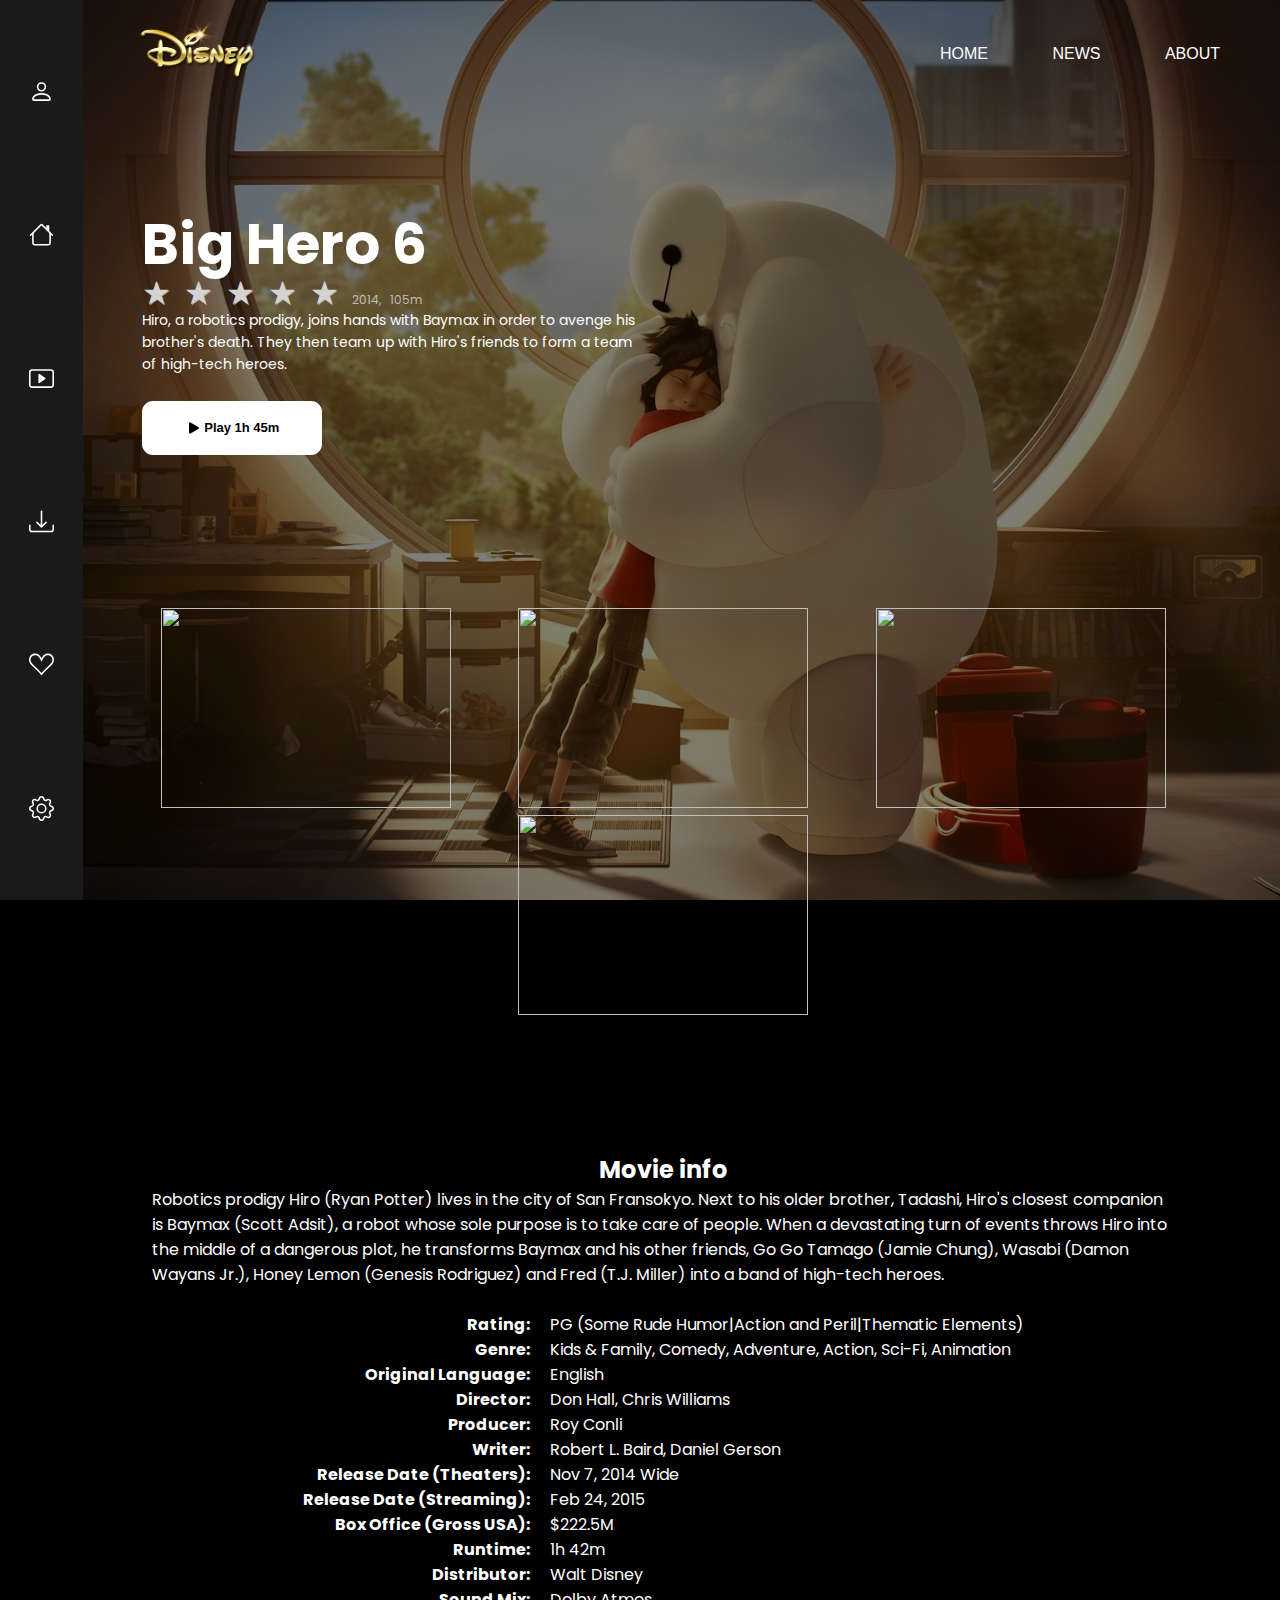
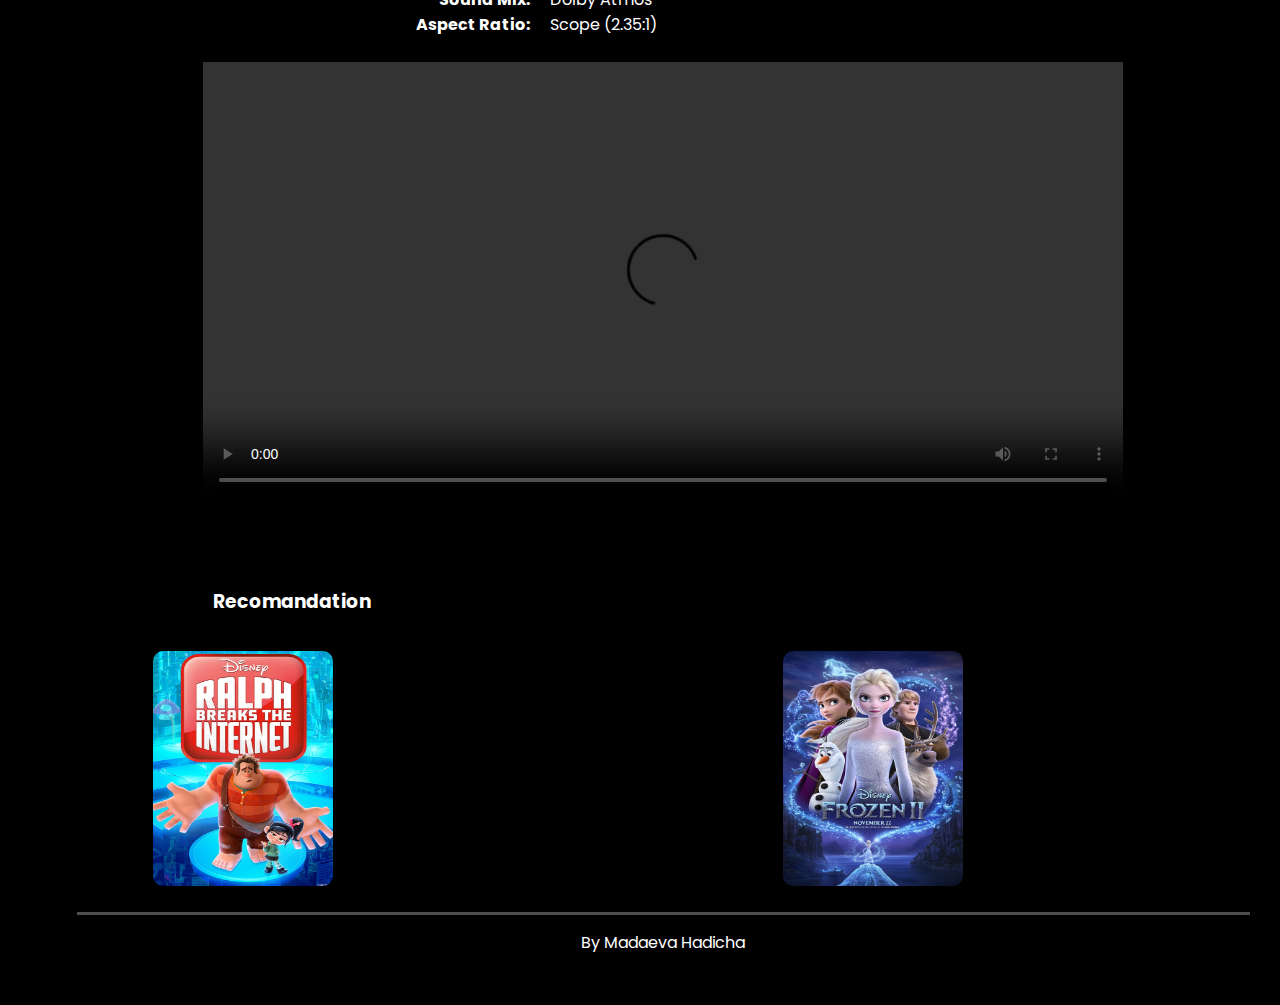
==== big_hero6.html @ 463ecde5 "Add files via upload" ====
<!DOCTYPE html>
<html lang="en">
  <head>
    <meta charset="UTF-8" />
    <meta http-equiv="X-UA-Compatible" content="IE=edge" />
    <meta name="viewport" content="width=device-width, initial-scale=1.0" />
    <link rel="preconnect" href="https://fonts.googleapis.com" />
    <link rel="preconnect" href="https://fonts.gstatic.com" crossorigin />
    <link
      href="https://fonts.googleapis.com/css2?family=Poppins:wght@300&display=swap"
      rel="stylesheet"
    />
    <link rel="stylesheet" href="style.css" />
    <title>Disney</title>
  </head>
  <body>
    <div class="container3">
      <div class="navbar">
        <a href="index.html"> <img class="logo" src="/images/logo3.png" /></a>
        <nav>
          <ul>
            <li><a href="#">HOME</a></li>
            <li><a href="#">NEWS</a></li>
            <li><a href="#">ABOUT</a></li>
          </ul>
        </nav>
      </div>
      <div class="sidebar">
        <div class="icons">
          <svg
            xmlns="http://www.w3.org/2000/svg"
            width="25"
            height="25"
            fill="currentColor"
            class="bi bi-person"
            viewBox="0 0 16 16"
          >
            <path
              d="M8 8a3 3 0 1 0 0-6 3 3 0 0 0 0 6zm2-3a2 2 0 1 1-4 0 2 2 0 0 1 4 0zm4 8c0 1-1 1-1 1H3s-1 0-1-1 1-4 6-4 6 3 6 4zm-1-.004c-.001-.246-.154-.986-.832-1.664C11.516 10.68 10.289 10 8 10c-2.29 0-3.516.68-4.168 1.332-.678.678-.83 1.418-.832 1.664h10z"
            />
          </svg>
        </div>
        <div class="icons">
          <svg
            xmlns="http://www.w3.org/2000/svg"
            width="25"
            height="25"
            fill="currentColor"
            class="bi bi-house"
            viewBox="0 0 16 16"
          >
            <path
              fill-rule="evenodd"
              d="M2 13.5V7h1v6.5a.5.5 0 0 0 .5.5h9a.5.5 0 0 0 .5-.5V7h1v6.5a1.5 1.5 0 0 1-1.5 1.5h-9A1.5 1.5 0 0 1 2 13.5zm11-11V6l-2-2V2.5a.5.5 0 0 1 .5-.5h1a.5.5 0 0 1 .5.5z"
            />
            <path
              fill-rule="evenodd"
              d="M7.293 1.5a1 1 0 0 1 1.414 0l6.647 6.646a.5.5 0 0 1-.708.708L8 2.207 1.354 8.854a.5.5 0 1 1-.708-.708L7.293 1.5z"
            />
          </svg>
        </div>
        <div class="icons">
          <svg
            xmlns="http://www.w3.org/2000/svg"
            width="25"
            height="25"
            fill="currentColor"
            class="bi bi-play-btn"
            viewBox="0 0 16 16"
          >
            <path
              d="M6.79 5.093A.5.5 0 0 0 6 5.5v5a.5.5 0 0 0 .79.407l3.5-2.5a.5.5 0 0 0 0-.814l-3.5-2.5z"
            />
            <path
              d="M0 4a2 2 0 0 1 2-2h12a2 2 0 0 1 2 2v8a2 2 0 0 1-2 2H2a2 2 0 0 1-2-2V4zm15 0a1 1 0 0 0-1-1H2a1 1 0 0 0-1 1v8a1 1 0 0 0 1 1h12a1 1 0 0 0 1-1V4z"
            />
          </svg>
        </div>
        <div class="icons">
          <svg
            xmlns="http://www.w3.org/2000/svg"
            width="25"
            height="25"
            fill="currentColor"
            class="bi bi-download"
            viewBox="0 0 16 16"
          >
            <path
              d="M.5 9.9a.5.5 0 0 1 .5.5v2.5a1 1 0 0 0 1 1h12a1 1 0 0 0 1-1v-2.5a.5.5 0 0 1 1 0v2.5a2 2 0 0 1-2 2H2a2 2 0 0 1-2-2v-2.5a.5.5 0 0 1 .5-.5z"
            />
            <path
              d="M7.646 11.854a.5.5 0 0 0 .708 0l3-3a.5.5 0 0 0-.708-.708L8.5 10.293V1.5a.5.5 0 0 0-1 0v8.793L5.354 8.146a.5.5 0 1 0-.708.708l3 3z"
            />
          </svg>
        </div>
        <div class="icons">
          <svg
            xmlns="http://www.w3.org/2000/svg"
            width="25"
            height="25"
            fill="currentColor"
            class="bi bi-suit-heart"
            viewBox="0 0 16 16"
          >
            <path
              d="m8 6.236-.894-1.789c-.222-.443-.607-1.08-1.152-1.595C5.418 2.345 4.776 2 4 2 2.324 2 1 3.326 1 4.92c0 1.211.554 2.066 1.868 3.37.337.334.721.695 1.146 1.093C5.122 10.423 6.5 11.717 8 13.447c1.5-1.73 2.878-3.024 3.986-4.064.425-.398.81-.76 1.146-1.093C14.446 6.986 15 6.131 15 4.92 15 3.326 13.676 2 12 2c-.777 0-1.418.345-1.954.852-.545.515-.93 1.152-1.152 1.595L8 6.236zm.392 8.292a.513.513 0 0 1-.784 0c-1.601-1.902-3.05-3.262-4.243-4.381C1.3 8.208 0 6.989 0 4.92 0 2.755 1.79 1 4 1c1.6 0 2.719 1.05 3.404 2.008.26.365.458.716.596.992a7.55 7.55 0 0 1 .596-.992C9.281 2.049 10.4 1 12 1c2.21 0 4 1.755 4 3.92 0 2.069-1.3 3.288-3.365 5.227-1.193 1.12-2.642 2.48-4.243 4.38z"
            />
          </svg>
        </div>
        <div class="icons">
          <svg
            xmlns="http://www.w3.org/2000/svg"
            width="25"
            height="25"
            fill="currentColor"
            class="bi bi-gear"
            viewBox="0 0 16 16"
          >
            <path
              d="M8 4.754a3.246 3.246 0 1 0 0 6.492 3.246 3.246 0 0 0 0-6.492zM5.754 8a2.246 2.246 0 1 1 4.492 0 2.246 2.246 0 0 1-4.492 0z"
            />
            <path
              d="M9.796 1.343c-.527-1.79-3.065-1.79-3.592 0l-.094.319a.873.873 0 0 1-1.255.52l-.292-.16c-1.64-.892-3.433.902-2.54 2.541l.159.292a.873.873 0 0 1-.52 1.255l-.319.094c-1.79.527-1.79 3.065 0 3.592l.319.094a.873.873 0 0 1 .52 1.255l-.16.292c-.892 1.64.901 3.434 2.541 2.54l.292-.159a.873.873 0 0 1 1.255.52l.094.319c.527 1.79 3.065 1.79 3.592 0l.094-.319a.873.873 0 0 1 1.255-.52l.292.16c1.64.893 3.434-.902 2.54-2.541l-.159-.292a.873.873 0 0 1 .52-1.255l.319-.094c1.79-.527 1.79-3.065 0-3.592l-.319-.094a.873.873 0 0 1-.52-1.255l.16-.292c.893-1.64-.902-3.433-2.541-2.54l-.292.159a.873.873 0 0 1-1.255-.52l-.094-.319zm-2.633.283c.246-.835 1.428-.835 1.674 0l.094.319a1.873 1.873 0 0 0 2.693 1.115l.291-.16c.764-.415 1.6.42 1.184 1.185l-.159.292a1.873 1.873 0 0 0 1.116 2.692l.318.094c.835.246.835 1.428 0 1.674l-.319.094a1.873 1.873 0 0 0-1.115 2.693l.16.291c.415.764-.42 1.6-1.185 1.184l-.291-.159a1.873 1.873 0 0 0-2.693 1.116l-.094.318c-.246.835-1.428.835-1.674 0l-.094-.319a1.873 1.873 0 0 0-2.692-1.115l-.292.16c-.764.415-1.6-.42-1.184-1.185l.159-.291A1.873 1.873 0 0 0 1.945 8.93l-.319-.094c-.835-.246-.835-1.428 0-1.674l.319-.094A1.873 1.873 0 0 0 3.06 4.377l-.16-.292c-.415-.764.42-1.6 1.185-1.184l.292.159a1.873 1.873 0 0 0 2.692-1.115l.094-.319z"
            />
          </svg>
        </div>
      </div>
      <div class="welcome2">
        <div class="text2">
          <h1>Big Hero 6</h1>
          <div class="someinf">
            <div class="rating-area">
              <input type="radio" id="star-5" name="rating" value="5" />
              <label for="star-5" title="Оценка «5»"></label>
              <input type="radio" id="star-4" name="rating" value="4" />
              <label for="star-4" title="Оценка «4»"></label>
              <input type="radio" id="star-3" name="rating" value="3" />
              <label for="star-3" title="Оценка «3»"></label>
              <input type="radio" id="star-2" name="rating" value="2" />
              <label for="star-2" title="Оценка «2»"></label>
              <input type="radio" id="star-1" name="rating" value="1" />
              <label for="star-1" title="Оценка «1»"></label>
            </div>
            <span>2014, 105m</span>
          </div>
          <p>
            Hiro, a robotics prodigy, joins hands with Baymax in order to avenge his brother's death. They then team up with Hiro's friends to form a team of high-tech heroes.
          </p>
          <button class="button button2" type="button">
            <svg
              xmlns="http://www.w3.org/2000/svg"
              width="20"
              height="20"
              fill="currentColor"
              class="bi bi-play-fill"
              viewBox="0 0 16 16"
            >
              <path
                d="m11.596 8.697-6.363 3.692c-.54.313-1.233-.066-1.233-.697V4.308c0-.63.692-1.01 1.233-.696l6.363 3.692a.802.802 0 0 1 0 1.393z"
              />
            </svg>
            <a href="#scroll"> Play 1h 45m</a>
          </button>
        </div>
      </div>
      <div class="gallery_container">
      <div class="gallery">
          <img src="https://www.endorexpress.net/wp-content/uploads/2015/02/BH6_Hiro_Taramashi_1.jpg" width="290" height="200" />
       
      </div>

      <div class="gallery">
      
          <img src="https://artfiles.alphacoders.com/101/101673.jpg" width="290" height="200" />
       
      </div>

      <div class="gallery">
       
          <img src="https://thedisneyblog.com/wp-content/uploads/2014/11/big-hero-6-concept-art.jpg" width="290" height="200" />
        </a>
      </div>

      <div class="gallery">
          <img src="https://aptracker.ru/_ld/275/86973040.jpg" width="290" height="200" />
      
      </div></div>
      <div class="video_block">
        <h2>Movie info</h2>
        <p>Robotics prodigy Hiro (Ryan Potter) lives in the city of San Fransokyo. Next to his older brother, Tadashi, Hiro's closest companion is Baymax (Scott Adsit), a robot whose sole purpose is to take care of people. When a devastating turn of events throws Hiro into the middle of a dangerous plot, he transforms Baymax and his other friends, Go Go Tamago (Jamie Chung), Wasabi (Damon Wayans Jr.), Honey Lemon (Genesis Rodriguez) and Fred (T.J. Miller) into a band of high-tech heroes.</p><br>
        <table border="0">
            <tr>
                <th>Rating:</th>
                <td>PG (Some Rude Humor|Action and Peril|Thematic Elements)</td>
            

            </tr>
            <tr>
                <th>Genre:</th>
                <td>Kids & Family, Comedy, Adventure, Action, Sci-Fi, Animation</td>

            </tr>
            <tr>
                <th>Original Language:</th>
                <td>English</td>
            </tr>
            <tr>
                <th>Director:</th>
                <td>Don Hall, Chris Williams</td>
            </tr>
            <tr>
                <th>Producer:</th>
                <td>Roy Conli</td>
            </tr>
            <tr>
                <th>Writer:	</th>
                <td>Robert L. Baird, Daniel Gerson</td>
            </tr>
            <tr>
                <th>Release Date (Theaters):</th>
                <td>Nov 7, 2014  Wide</td>
            </tr>
            <tr>
                <th>Release Date (Streaming):</th>
                <td>Feb 24, 2015</td>

            </tr>
            <tr>
                <th>Box Office (Gross USA):</th>
                <td>$222.5M</td>

            </tr>
            <tr>
                <th>Runtime:</th>
                <td>1h 42m</td>

            </tr>
            <tr>
                <th>Distributor: </th>
                <td>Walt Disney</td>
            </tr>
            <tr>
                <th>Sound Mix:</th>
                <td>Dolby Atmos</td>
            </tr>
            <tr>
                <th>Aspect Ratio:</th>
                <td>Scope (2.35:1)</td>
            </tr>
        </table><br>
      <video id="scroll" width="920" height="440" controls>
        <source src="/images/hero6.mp4" type="video/mp4">
       
      </video></div>
      <div class="row">
        <h3>Recomandation</h3><br>
        <div class="col">
         
          <div class="card card1"></div
            ></a>
            <div class="card card2"></div>
            <div class="card card3"></div>
            <div class="card card4"></div>
            <div class="card card5"></div>
         
        </div>
      </div>
      <hr />
      <footer>By Madaeva Hadicha</footer>
    </div>
  </body>
</html>
---- style.css ----
* {
  margin: 0;
  padding: 0;
  box-sizing: border-box;
}
body {
  background-color: #000;
  font-family: "Poppins", sans-serif;
  display: flex;
  justify-content: flex-end;
}
.container,
.container2,
.container3 {
  width: 94%;
  height: 100vh;
  padding-right: 30px;

  background-position: center;
  background-size: cover;
}
.containersign {
  width: 100%;
  color: #fff;
  height: 100vh;
  display: flex;
  padding: 25px;
  padding-left: 130px;
  justify-content: flex-start;
  align-items: center;
  background-position: center;
  background-size: cover;
}

.container {
  background-image: linear-gradient(rgba(0, 0, 0, 0.5), rgba(0, 0, 0, 0.5)),
    url("/images/crop.jpg");
}
.container2 {
  background-image: linear-gradient(rgba(0, 0, 0, 0.5), rgba(0, 0, 0, 0.5)),
    url("/images/backralph.jfif");
}
.container3 {
  background-image: linear-gradient(rgba(0, 0, 0, 0.5), rgba(0, 0, 0, 0.5)),
    url("/images/hero.jpg");
}
.containersign {
  background-image: linear-gradient(rgba(0, 0, 0, 0.155), rgba(0, 0, 0, 0.221)),
    url("/images/signback.jpg");
}
.navbar {
  height: 12%;
  display: flex;
  padding-left: 60px;
  align-items: center;
  font-family: "Montserrat", sans-serif;
}
.logo {
  width: 120px;
  cursor: pointer;
}

nav {
  flex: 1;
  padding-right: 30px;
  text-align: right;
}
nav ul li {
  list-style: none;
  display: inline-block;
  margin-left: 60px;
}
nav ul li a {
  text-decoration: none;
  font-style: 13px;
  color: #fff;
  transition: 0.35s;
}
nav ul li a:hover {
  transition: 0.4s;
  opacity: 1;
}
.sidebar {
  background-color: #1a1a1a;
  width: 6.5%;
  height: 100%;
  padding: 20px;
  position: fixed;
  color: #fff;
  top: 0;
  left: 0;
  display: flex;
  flex-direction: column;
  justify-content: space-around;
  align-items: center;
}
.icons {
  width: 50px;
  height: 50px;
  display: flex;
  justify-content: center;
  align-items: center;
  cursor: pointer;
  transition: 0.3s;
  border-radius: 8px;
}
svg {
  cursor: pointer;
}

.icons:hover {
  border-radius: 10px;
  background-color: rgba(255, 255, 255, 0.201);
}

.row {
  height: auto;
  padding: 16px;
  margin-top: 5%;
}
.row h3 {
  margin-left: 120px;
  color: #fff;
}
.col {
  display: flex;
  flex-wrap: wrap;
  justify-content: center;
}
.welcome {
  width: 100%;
  height: 50vh;
  text-align: center;
  display: flex;
  align-items: center;
  flex-direction: column;
  justify-content: center;
}
.welcome2 {
  background-color: none;
  width: 100%;
  height: 50vh;
  text-align: left;
  align-items: center;
  display: flex;
  padding-left: 65px;
}
.text {
  width: 68%;
  height: auto;
}
.text2 {
  width: 45%;
  height: auto;
  background-color: none;
  display: flex;
  justify-content: flex-start;
  flex-direction: column;
}

.welcome h1,
.welcome2 .text2 h1 {
  color: #fff;
  font-size: 3.5em;
  line-height: 65px;
}
.welcome p,
.welcome2 p {
  color: #fff;
  line-height: 22px;
  font-size: 14px;
}
.someinf {
  display: flex;
  align-items: flex-end;
}
span {
  opacity: 0.6;
  color: #fff;
  font-size: 12px;
  word-spacing: 6px;
}
.rating-area {
  overflow: hidden;
  width: 210px;
}
.rating-area:not(:checked) > input {
  display: none;
}
.rating-area:not(:checked) > label {
  float: right;
  width: 42px;
  padding: 0;
  cursor: pointer;
  font-size: 32px;
  line-height: 32px;
  color: lightgrey;
  text-shadow: 1px 1px #bbb;
}
.rating-area:not(:checked) > label:before {
  content: "★";
}
.rating-area > input:checked ~ label {
  color: gold;
  text-shadow: 1px 1px #c60;
}
.rating-area:not(:checked) > label:hover,
.rating-area:not(:checked) > label:hover ~ label {
  color: gold;
}
.rating-area > input:checked + label:hover,
.rating-area > input:checked + label:hover ~ label,
.rating-area > input:checked ~ label:hover,
.rating-area > input:checked ~ label:hover ~ label,
.rating-area > label:hover ~ input:checked ~ label {
  color: gold;
  text-shadow: 1px 1px goldenrod;
}
.rate-area > label:active {
  position: relative;
}
button,
.button2 {
  width: 180px;
  color: #000;
  font-size: 13px;
  padding: 14px;
  text-align: center;
  background-color: #fff;
  border: 3px solid #fff;
  border-radius: 11px;
  outline: none;
  margin-top: 26px;
  font-weight: 600;
}
li button {
  width: 110px;
  color: #000;
  font-size: 14px;
  padding: 11px;
  text-align: center;
  border: 3px solid #cab04e;
  color: #fff;
  background-color: #cab04e;
  transition: 0.5s;
  border-radius: 10px;
  outline: none;
  margin-top: 26px;
  font-weight: 600;
}
.button2 {
  display: flex;
  align-items: center;
  justify-content: center;
}
button a {
  text-decoration: none;
  color: #000;
}
button:hover {
  border: 3px solid #fff;
  color: #fff;
  background-color: rgba(255, 255, 255, 0.335);
  transition: 0.5s;
}
button:hover a {
  color: #fff;
  transition: 0.6s;
}
li button:hover {
  background-color: #b09943;
  border: 3px solid #b09943;
}
.gallery_container {
  margin: 50px;
  display: flex;
  flex-wrap: wrap;
  justify-content: space-around;
}
.video_block {
  width: 100%;
  height: auto;
  padding: 80px 75px 10px 75px;
  display: flex;
  flex-direction: column;
  align-items: center;
  justify-content: center;

  color: #fff;
}

table {
  color: #fff;
  border-spacing: 20px 0;
}
th {
  text-align: right;
}
.card {
  min-width: 180px;
  min-height: 235px;
  cursor: pointer;
  border-radius: 10px;
  margin: 10px 15px;
  display: inline-block;
  background-size: 100% 100%;
  background-position: center;
  box-sizing: border-box;
  transition: 0.4s;
}
.card:hover {
  box-shadow: rgba(240, 217, 14, 0.552) 0px 0px 0px 3px;
  transform: scale(1.1);
  transition: 0.4s;
}
.card1 {
  background-image: url(/images/ralph.jpeg);+
}
.card2 {
  background-image: url(/images/toystory.jpeg);
}
.card3 {
  background-image: url(/images/raya.jpg);
}
.card4 {
  background-image: url(/images/frozen.jpg);
}
.card5 {
  background-image: url(/images/zootopi.jpg);
}
.card6 {
  background-image: url(/images/encanto.jpg);
}
.card7 {
  background-image: url(/images/big_her.jpg);
}
.card8 {
  background-image: url(/images/brave.jpg);
}
.card9 {
  background-image: url(/images/beauty.jpg);
}
.card10 {
  background-image: url(/images/king.jpg);
}
.card11 {
  background-image: url(/images/tangled.webp);
}
.card12 {
  background-image: url(/images/smk.jpg);
}
.card13 {
  background-image: url(/images/tiana.jpg);
}
.card14 {
  background-image: url(/images/Bolt_Poster.webp);
}
.card15 {
  background-image: url(/images/pinokio.jpeg);
}
.card16 {
  background-image: url(/images/moana.jpg);
}
.card17 {
  background-image: url(/images/cindrella.jpg);
}
.card18 {
  background-image: url(/images/Aladin.jpg);
}
h5 {
  color: #fff;
  text-shadow: 0 0 5px #999;
}
.card p {
  text-shadow: 0 0 15px #000;
  font-size: 9px;
}
hr {
  width: 100%;
  height: 3px;
  border: none;
  background-color: rgba(255, 255, 255, 0.306);
}
footer {
  width: 100%;
  height: 10vh;
  color: #fff;
  text-align: center;
  padding: 15px;
}
.signbox {
  width: 100%;
  height: 100%;

  background: rgba(246, 241, 241, 0.1);
  border-radius: 16px;
  box-shadow: 0 4px 30px rgba(0, 0, 0, 0.1);
  backdrop-filter: blur(4.3px);
  -webkit-backdrop-filter: blur(4.3px);
  border: 1px solid rgba(246, 241, 241, 0.29);
}
form {
  width: 100%;
  height: 100%;
  position: relative;
  background-color: none;
  top: -100%;
  padding: 55px;
  display: flex;
  flex-direction: column;
}
form h2 {
  margin-top: 40px;
  text-align: center;
}
form input {
  height: 50px;
  color: #fff;
  padding: 10px;
  font-size: 14px;
  background-color: transparent;
  border-radius: 4px;
  box-shadow: 0 4px 30px rgba(0, 0, 0, 0.1);
  backdrop-filter: blur(4.3px);
  -webkit-backdrop-filter: blur(4.3px);
  border: 1px solid rgba(246, 241, 241, 0.539);
}
::placeholder {
  color: #fff;
  opacity: 0.4;
  letter-spacing: 1px;
  font-size: 14px;
}
form input[type="button"] {
  background: rgba(246, 241, 241, 0.362);
  font-size: 15px;
}
.signbtn:hover {
  background: rgba(246, 241, 241, 0.603);
  font-size: 15px;
}
form input:focus {
  outline: none;
}
form a {
  color: #fff;
}
.bottomlink {
  width: 100%;
  display: flex;
  justify-content: space-between;
  padding: 5px;
}

.main {
  padding: 10px;
  width: 50%;
  height: 90%;
  background-color: none;
}
@media only screen and (max-width: 420px) {
  .container,
  .container2 {
    width: 100%;
    padding-right: 0;
  }

  .welcome h1 {
    font-size: 2em;
  }
  .welcome2 {
    padding-left: 40px;
  }
  .navbar {
    padding-left: 40px;
  }
  .logo {
    width: 90px;
  }
  nav {
    display: none;
  }
  .text2 {
    width: 100%;
  }
  .welcome2 .text2 h1 {
    font-size: 2em;
  }
  .gallery_container .gallery img {
    width: 120px;
    height: 90px;
  }
  .video_block {
    padding: 20px 40px;
  }
  .video_block h2 {
    font-size: 22px;
  }
  .video_block p {
    font-size: 13px;
  }
  table {
    font-size: 13px;
  }
  video {
    width: 300px;
    height: 200px;
  }
  .sidebar {
    width: 100%;
    height: 8%;
    flex-direction: row;
    top: 92%;
    background-color: 1a1a1a;

    left: 0;
  }
}

@media only screen and (max-width: 750px) {
  .container,
  .container2,
  .container3 {
    width: 100%;

    padding-right: 20px;
  }
  .welcome h1 {
    font-size: 2.5em;
    line-height: 44px;
  }

  .sidebar {
    padding: 30px;
  }
  .text2 {
    width: 100%;
  }
  video {
    width: 350px;
    height: 320px;
  }
}
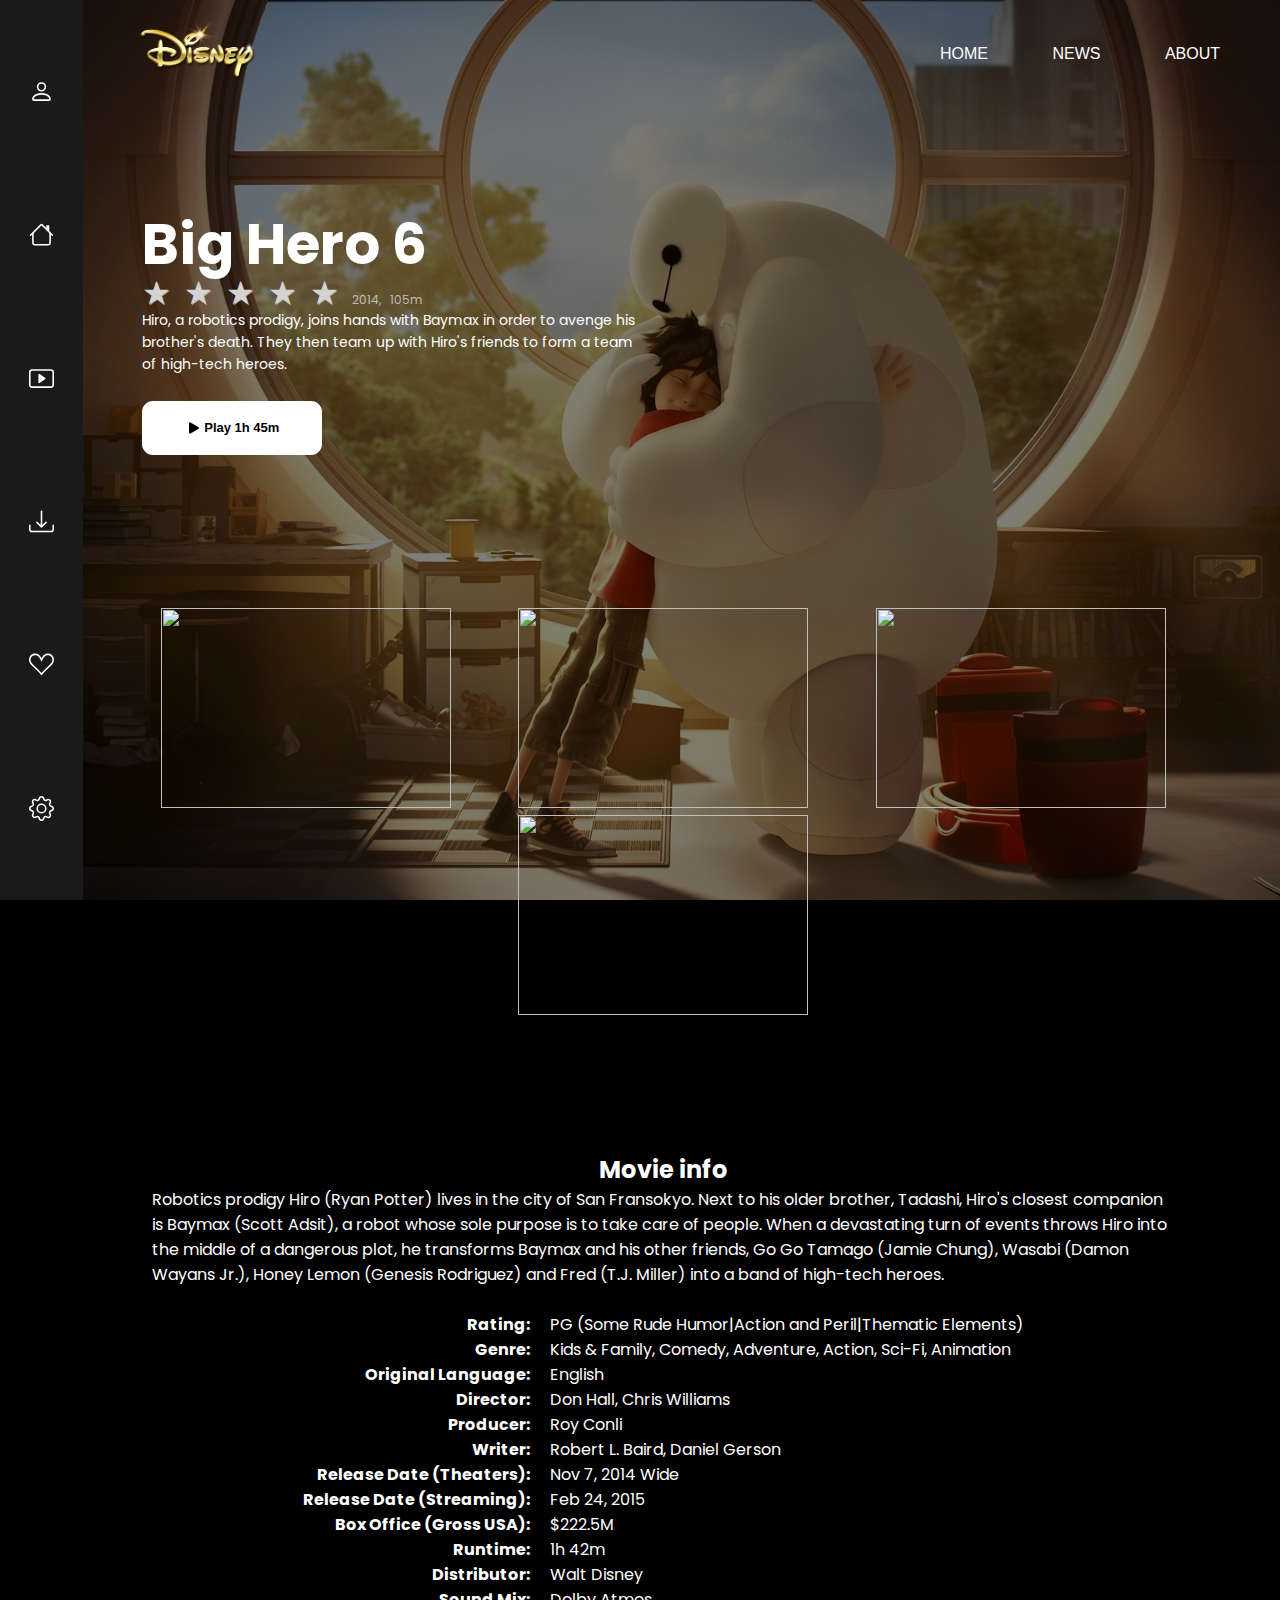
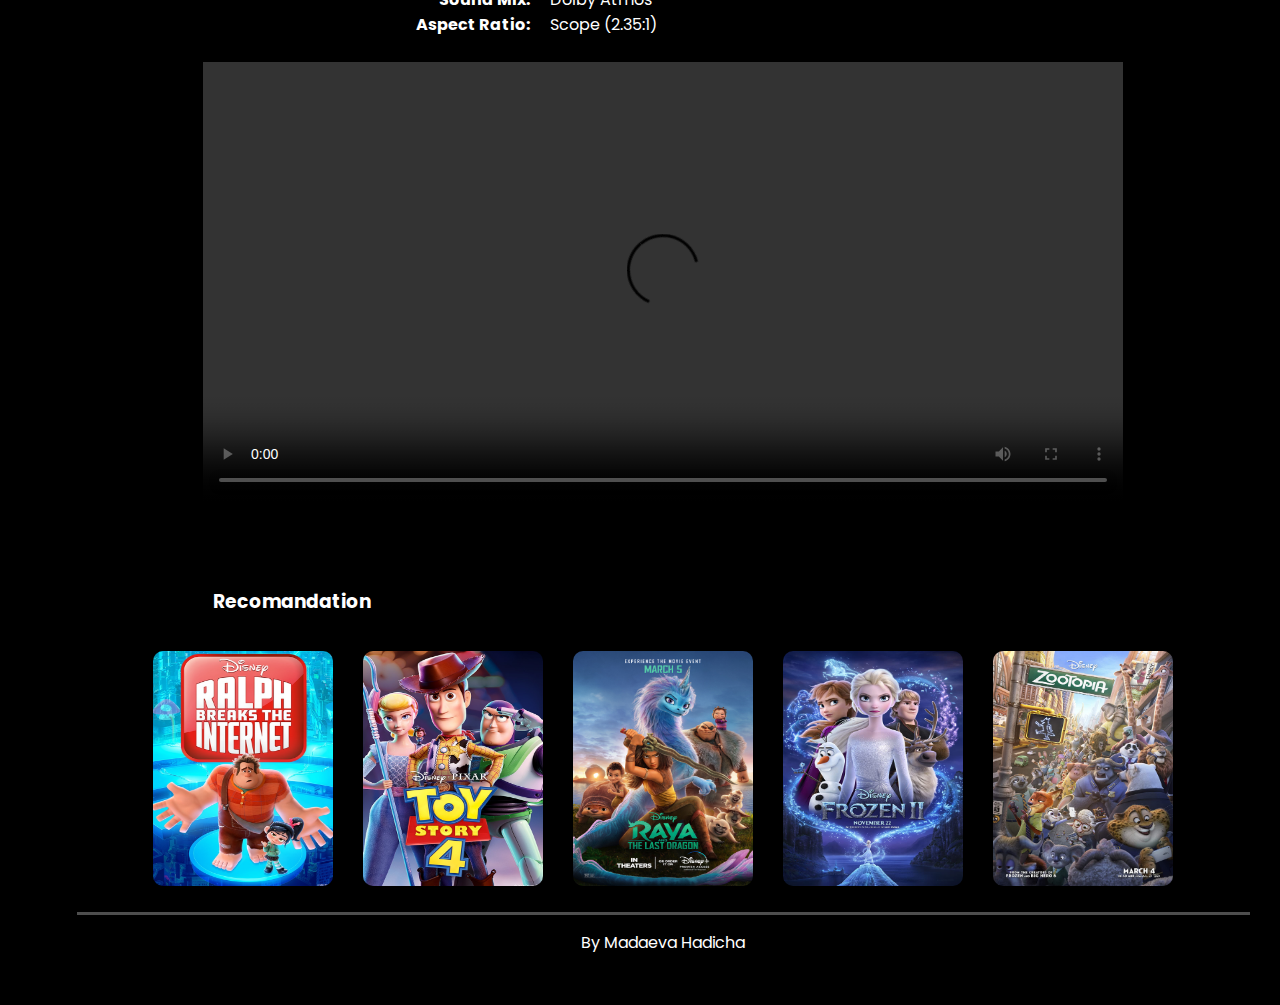
==== commit 4bf4e88e: "Update big_hero6.html" ====
--- a/big_hero6.html
+++ b/big_hero6.html
@@ -16,7 +16,7 @@
   <body>
     <div class="container3">
       <div class="navbar">
-        <a href="index.html"> <img class="logo" src="/images/logo3.png" /></a>
+        <a href="index.html"> <img class="logo" src="./images/logo3.png" /></a>
         <nav>
           <ul>
             <li><a href="#">HOME</a></li>
@@ -249,7 +249,7 @@
             </tr>
         </table><br>
       <video id="scroll" width="920" height="440" controls>
-        <source src="/images/hero6.mp4" type="video/mp4">
+        <source src="./images/hero6.mp4" type="video/mp4">
        
       </video></div>
       <div class="row">
--- a/style.css
+++ b/style.css
@@ -34,19 +34,19 @@
 
 .container {
   background-image: linear-gradient(rgba(0, 0, 0, 0.5), rgba(0, 0, 0, 0.5)),
-    url("/images/crop.jpg");
+    url("./images/crop.jpg");
 }
 .container2 {
   background-image: linear-gradient(rgba(0, 0, 0, 0.5), rgba(0, 0, 0, 0.5)),
-    url("/images/backralph.jfif");
+    url("./images/backralph.jfif");
 }
 .container3 {
   background-image: linear-gradient(rgba(0, 0, 0, 0.5), rgba(0, 0, 0, 0.5)),
-    url("/images/hero.jpg");
+    url("./images/hero.jpg");
 }
 .containersign {
   background-image: linear-gradient(rgba(0, 0, 0, 0.155), rgba(0, 0, 0, 0.221)),
-    url("/images/signback.jpg");
+    url("./images/signback.jpg");
 }
 .navbar {
   height: 12%;
@@ -314,58 +314,58 @@
   transition: 0.4s;
 }
 .card1 {
-  background-image: url(/images/ralph.jpeg);+
+  background-image: url(./images/ralph.jpeg);
 }
 .card2 {
-  background-image: url(/images/toystory.jpeg);
+  background-image: url(./images/toystory.jpeg);
 }
 .card3 {
-  background-image: url(/images/raya.jpg);
+  background-image: url(./images/raya.jpg);
 }
 .card4 {
-  background-image: url(/images/frozen.jpg);
+  background-image: url(./images/frozen.jpg);
 }
 .card5 {
-  background-image: url(/images/zootopi.jpg);
+  background-image: url(./images/zootopi.jpg);
 }
 .card6 {
-  background-image: url(/images/encanto.jpg);
+  background-image: url(./images/encanto.jpg);
 }
 .card7 {
-  background-image: url(/images/big_her.jpg);
+  background-image: url(./images/big_her.jpg);
 }
 .card8 {
-  background-image: url(/images/brave.jpg);
+  background-image: url(./images/brave.jpg);
 }
 .card9 {
-  background-image: url(/images/beauty.jpg);
+  background-image: url(./images/beauty.jpg);
 }
 .card10 {
-  background-image: url(/images/king.jpg);
+  background-image: url(./images/king.jpg);
 }
 .card11 {
-  background-image: url(/images/tangled.webp);
+  background-image: url(./images/tangled.webp);
 }
 .card12 {
-  background-image: url(/images/smk.jpg);
+  background-image: url(./images/smk.jpg);
 }
 .card13 {
-  background-image: url(/images/tiana.jpg);
+  background-image: url(./images/tiana.jpg);
 }
 .card14 {
-  background-image: url(/images/Bolt_Poster.webp);
+  background-image: url(images/Bolt_Poster.webp);
 }
 .card15 {
-  background-image: url(/images/pinokio.jpeg);
+  background-image: url(./images/pinokio.jpeg);
 }
 .card16 {
-  background-image: url(/images/moana.jpg);
+  background-image: url(./images/moana.jpg);
 }
 .card17 {
-  background-image: url(/images/cindrella.jpg);
+  background-image: url(./images/cindrella.jpg);
 }
 .card18 {
-  background-image: url(/images/Aladin.jpg);
+  background-image: url(./images/Aladin.jpg);
 }
 h5 {
   color: #fff;
